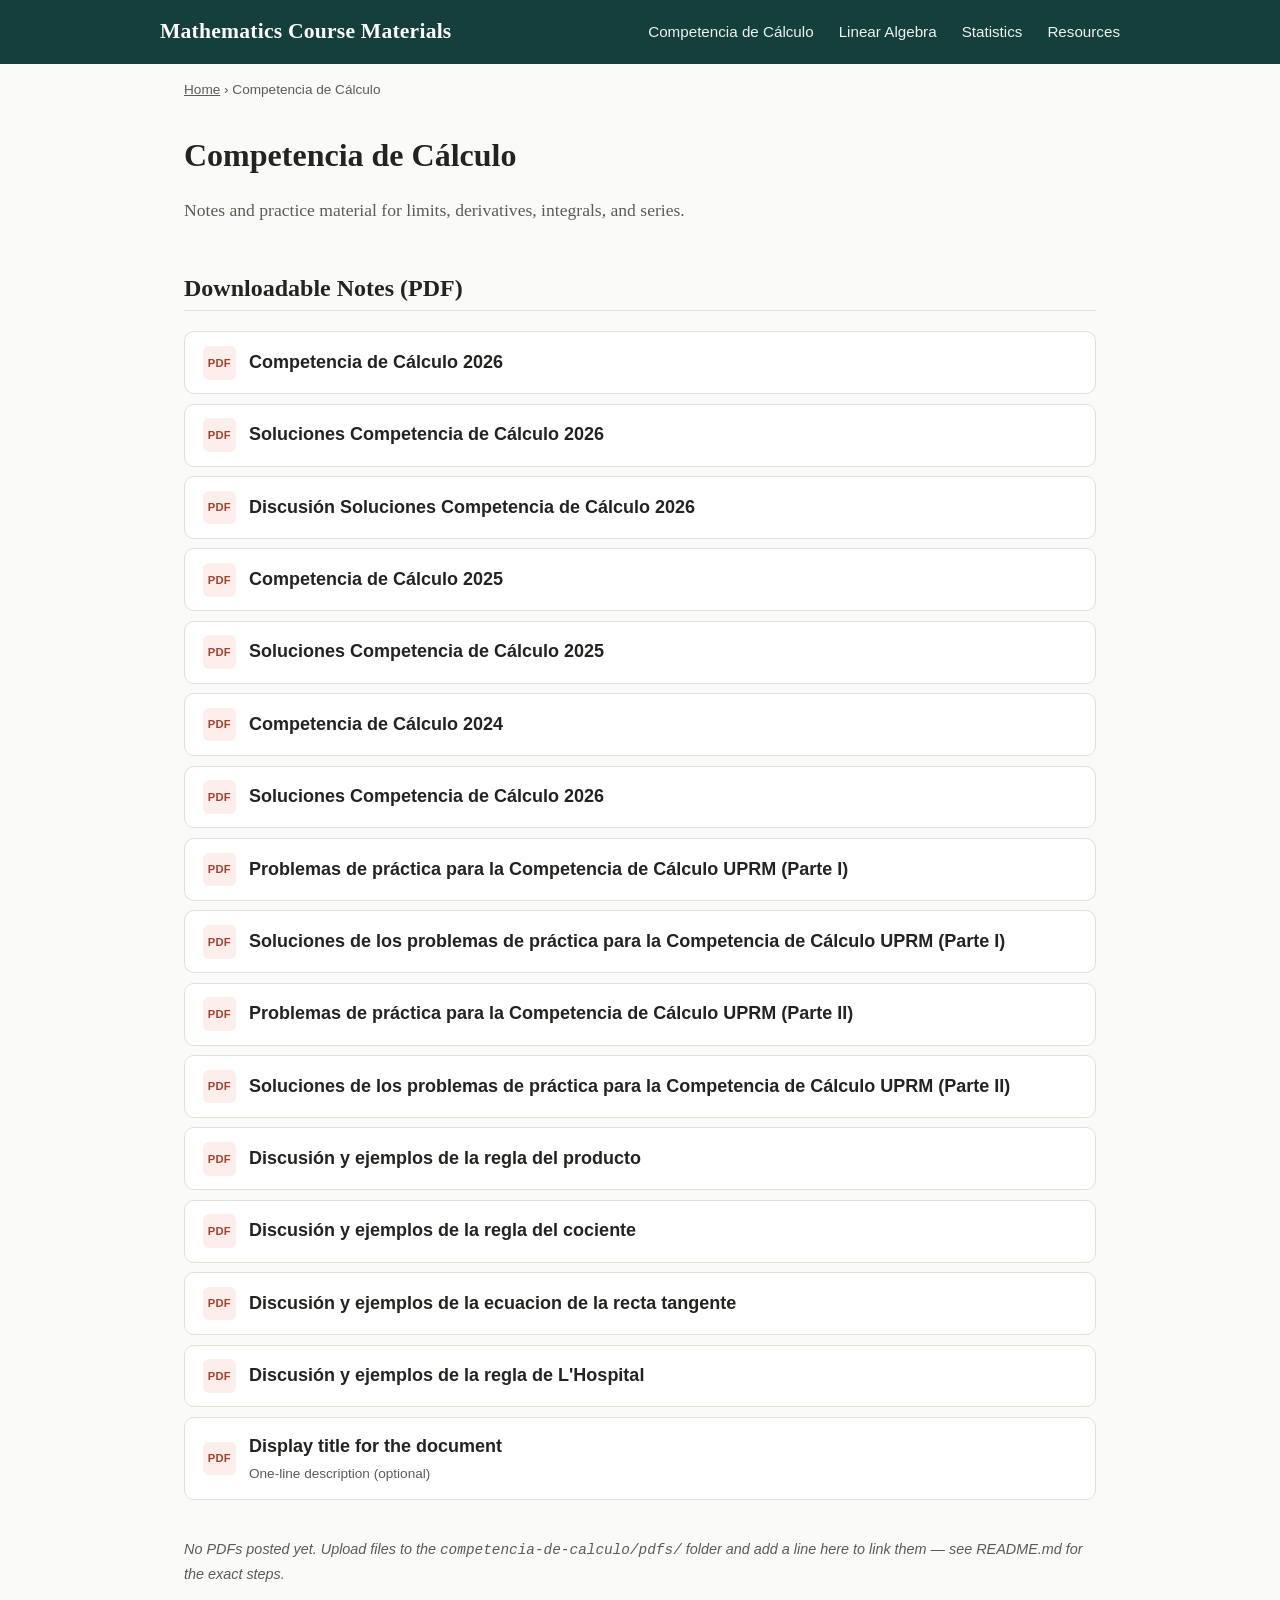
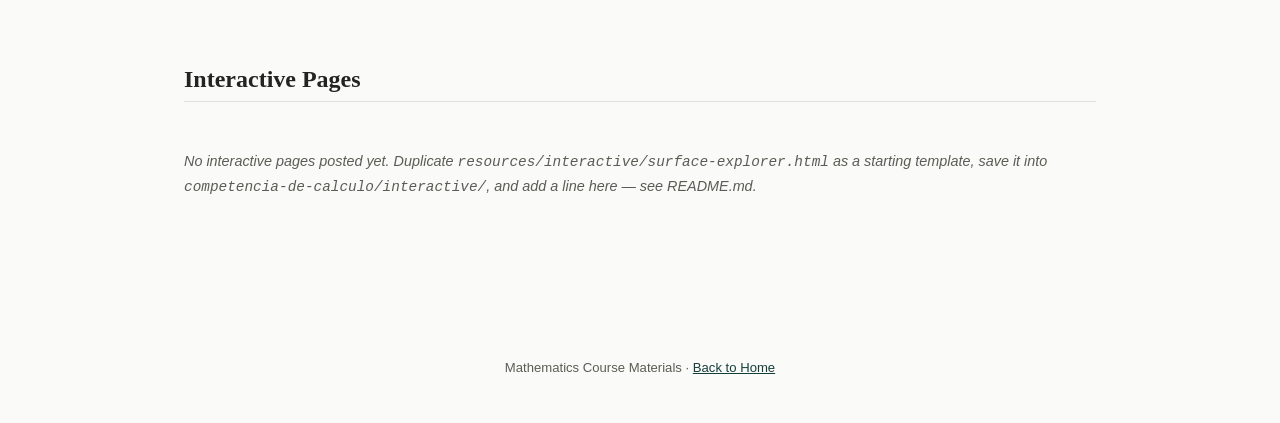
==== competencia-de-calculo/index.html @ a9764af5 "Add PDF links for Competencia de Cálculo 2024 and 2025" ====
<!DOCTYPE html>
<html lang="en">
<head>
<meta charset="UTF-8">
<meta name="viewport" content="width=device-width, initial-scale=1.0">
<title>Competencia de C&aacute;lculo &mdash; Mathematics Course Materials</title>
<link rel="stylesheet" href="../assets/css/style.css">
</head>
<body>

<header class="site-header">
  <div class="header-inner">
    <a class="site-title" href="../index.html">Mathematics Course Materials</a>
    <nav>
      <a href="../competencia-de-calculo/index.html">Competencia de C&aacute;lculo</a>
      <a href="../linear-algebra/index.html">Linear Algebra</a>
      <a href="../statistics/index.html">Statistics</a>
      <a href="../resources/index.html">Resources</a>
    </nav>
  </div>
</header>

<div class="breadcrumb"><a href="../index.html">Home</a> &rsaquo; Competencia de C&aacute;lculo</div>

<main>
  <h1>Competencia de C&aacute;lculo</h1>
  <p class="lede">Notes and practice material for limits, derivatives, integrals, and series.</p>

  <section class="resource-section">
    <h2>Downloadable Notes (PDF)</h2>
    <ul class="resource-list">
      <!--
        Add one <li> per PDF, following this pattern:

        <li>
          <a class="resource-link" href="pdfs/YOUR-FILE-NAME.pdf">
            <span class="resource-icon pdf">PDF</span>
            <span class="resource-text">
              <span class="title">Display title for the document</span>
              <span class="desc">One-line description (optional)</span>
            </span>
          </a>
        </li>
      -->
		<li>
          <a class="resource-link" href="pdfs/COMPETENCIA_DE_CALCULO_XXV_2026.pdf">
            <span class="resource-icon pdf">PDF</span>
            <span class="resource-text">
              <span class="title">Competencia de Cálculo 2026</span>
              <!--<span class="desc">One-line description (optional)</span>-->
            </span>
          </a>
        </li>
		<li>
          <a class="resource-link" href="pdfs/SOLUCIONES_COMPETENCIA_DE_CALCULO_XXV_2026.pdf">
            <span class="resource-icon pdf">PDF</span>
            <span class="resource-text">
              <span class="title">Soluciones Competencia de Cálculo 2026</span>
              <!--<span class="desc">One-line description (optional)</span>-->
            </span>
          </a>
        </li>
		<li>
          <a class="resource-link" href="pdfs/DISCUSION_COMPETENCIA_DE_CALCULO_XXV_2026.pdf">
            <span class="resource-icon pdf">PDF</span>
            <span class="resource-text">
              <span class="title">Discusión Soluciones Competencia de Cálculo 2026</span>
              <!--<span class="desc">One-line description (optional)</span>-->
            </span>
          </a>
        </li>
		<li>
          <a class="resource-link" href="pdfs/COMPETENCIA_DE_CALCULO_XXIV_2025.pdf">
            <span class="resource-icon pdf">PDF</span>
            <span class="resource-text">
              <span class="title">Competencia de Cálculo 2025</span>
              <!--<span class="desc">One-line description (optional)</span>-->
            </span>
          </a>
        </li>
		<li>
          <a class="resource-link" href="pdfs/SOLUCIONES_COMPETENCIA_DE_CALCULO_XXIV_2025.pdf">
            <span class="resource-icon pdf">PDF</span>
            <span class="resource-text">
              <span class="title">Soluciones Competencia de Cálculo 2025</span>
              <!--<span class="desc">One-line description (optional)</span>-->
            </span>
          </a>
        </li>
		<li>
          <a class="resource-link" href="pdfs/Competencia_de_Cálculo_XXIII_2024.pdf">
            <span class="resource-icon pdf">PDF</span>
            <span class="resource-text">
              <span class="title">Competencia de Cálculo 2024</span>
              <!--<span class="desc">One-line description (optional)</span>-->
            </span>
          </a>
        </li>
		<li>
          <a class="resource-link" href="pdfs/Soluciones_Competencia_de_Cálculo_XXIII_2024.pdf">
            <span class="resource-icon pdf">PDF</span>
            <span class="resource-text">
              <span class="title">Soluciones Competencia de Cálculo 2026</span>
              <!--<span class="desc">One-line description (optional)</span>-->
            </span>
          </a>
        </li>
		<li>
          <a class="resource-link" href="pdfs/Practica_Competencia_Calculo_UPRM_Parte_I.pdf">
            <span class="resource-icon pdf">PDF</span>
            <span class="resource-text">
              <span class="title">Problemas de práctica para la Competencia de Cálculo UPRM (Parte I)</span>
              <!--<span class="desc">One-line description (optional)</span>-->
            </span>
          </a>
        </li>
		<li>
          <a class="resource-link" href="pdfs/Practica_Competencia_Calculo_UPRM_Parte_I_Soluciones.pdf">
            <span class="resource-icon pdf">PDF</span>
            <span class="resource-text">
              <span class="title">Soluciones de los problemas de práctica para la Competencia de Cálculo UPRM (Parte I)</span>
              <!--<span class="desc">One-line description (optional)</span>-->
            </span>
          </a>
        </li>
		<li>
          <a class="resource-link" href="pdfs/Practica_Competencia_Calculo_UPRM_Parte_II.pdf">
            <span class="resource-icon pdf">PDF</span>
            <span class="resource-text">
              <span class="title">Problemas de práctica para la Competencia de Cálculo UPRM (Parte II)</span>
              <!--<span class="desc">One-line description (optional)</span>-->
            </span>
          </a>
        </li>
		<li>
          <a class="resource-link" href="pdfs/Practica_Competencia_Calculo_UPRM_Parte_II_Soluciones.pdf">
            <span class="resource-icon pdf">PDF</span>
            <span class="resource-text">
              <span class="title">Soluciones de los problemas de práctica para la Competencia de Cálculo UPRM (Parte II)</span>
              <!--<span class="desc">One-line description (optional)</span>-->
            </span>
          </a>
        </li>
		<li>
          <a class="resource-link" href="pdfs/La_regla_del_producto.pdf">
            <span class="resource-icon pdf">PDF</span>
            <span class="resource-text">
              <span class="title">Discusión y ejemplos de la regla del producto</span>
              <!--<span class="desc">One-line description (optional)</span>-->
            </span>
          </a>
        </li>
		<li>
          <a class="resource-link" href="pdfs/La_regla_del_cociente.pdf">
            <span class="resource-icon pdf">PDF</span>
            <span class="resource-text">
              <span class="title">Discusión y ejemplos de la regla del cociente</span>
              <!--<span class="desc">One-line description (optional)</span>-->
            </span>
          </a>
        </li>
		<li>
          <a class="resource-link" href="pdfs/La_ecuacion_de_la_recta_tangente.pdf">
            <span class="resource-icon pdf">PDF</span>
            <span class="resource-text">
              <span class="title">Discusión y ejemplos de la ecuacion de la recta tangente</span>
              <!--<span class="desc">One-line description (optional)</span>-->
            </span>
          </a>
        </li>
		<li>
          <a class="resource-link" href="pdfs/La_regla_de_L_Hospital.pdf">
            <span class="resource-icon pdf">PDF</span>
            <span class="resource-text">
              <span class="title">Discusión y ejemplos de la regla de L'Hospital</span>
              <!--<span class="desc">One-line description (optional)</span>-->
            </span>
          </a>
        </li>
		<li>
          <a class="resource-link" href="pdfs/YOUR-FILE-NAME.pdf">
            <span class="resource-icon pdf">PDF</span>
            <span class="resource-text">
              <span class="title">Display title for the document</span>
              <span class="desc">One-line description (optional)</span>
            </span>
          </a>
        </li>
      <li class="empty-note-wrap" style="border:none;background:none;">
        <p class="empty-note">No PDFs posted yet. Upload files to the <code>competencia-de-calculo/pdfs/</code> folder and add a line here to link them &mdash; see README.md for the exact steps.</p>
      </li>
    </ul>
  </section>

  <section class="resource-section">
    <h2>Interactive Pages</h2>
    <ul class="resource-list">
      <li class="empty-note-wrap" style="border:none;background:none;">
        <p class="empty-note">No interactive pages posted yet. Duplicate <code>resources/interactive/surface-explorer.html</code> as a starting template, save it into <code>competencia-de-calculo/interactive/</code>, and add a line here &mdash; see README.md.</p>
      </li>
    </ul>
  </section>
</main>

<footer class="site-footer">
  Mathematics Course Materials &middot; <a href="../index.html">Back to Home</a>
</footer>

</body>
</html>
---- assets/css/style.css ----
/* ============================================================
   Site-wide stylesheet
   Used by every page: home, topic sections, and interactive pages.
   ============================================================ */

:root {
  --color-bg: #fafaf8;
  --color-bg-alt: #ffffff;
  --color-text: #23241f;
  --color-text-muted: #5b5d54;
  --color-border: #e2e0d8;
  --color-accent: #1f5f5b;
  --color-accent-dark: #143f3c;
  --color-accent-light: #e7f1f0;
  --color-pdf: #a6402f;
  --color-pdf-bg: #fbeeeb;
  --max-width: 960px;
  --radius: 10px;
  --font-body: "Georgia", "Iowan Old Style", "Palatino Linotype", serif;
  --font-ui: -apple-system, BlinkMacSystemFont, "Segoe UI", Roboto, Helvetica, Arial, sans-serif;
}

* { box-sizing: border-box; }

html { scroll-behavior: smooth; }

body {
  margin: 0;
  background: var(--color-bg);
  color: var(--color-text);
  font-family: var(--font-body);
  line-height: 1.65;
  font-size: 18px;
}

a { color: var(--color-accent-dark); }
a:hover { color: var(--color-accent); }

/* ---------- Header / nav ---------- */

header.site-header {
  background: var(--color-accent-dark);
  color: #fff;
  padding: 0.9rem 1.5rem;
}

.site-header .header-inner {
  max-width: var(--max-width);
  margin: 0 auto;
  display: flex;
  align-items: center;
  justify-content: space-between;
  flex-wrap: wrap;
  gap: 0.5rem;
  font-family: var(--font-ui);
}

.site-header .site-title {
  font-family: var(--font-body);
  font-size: 1.35rem;
  font-weight: bold;
  color: #fff;
  text-decoration: none;
  letter-spacing: 0.01em;
}

.site-header nav a {
  color: #eaf3f2;
  text-decoration: none;
  margin-left: 1.25rem;
  font-size: 0.95rem;
}

.site-header nav a:hover { text-decoration: underline; }

/* breadcrumb under header on inner pages */
.breadcrumb {
  max-width: var(--max-width);
  margin: 0.9rem auto 0;
  padding: 0 1.5rem;
  font-family: var(--font-ui);
  font-size: 0.85rem;
  color: var(--color-text-muted);
}
.breadcrumb a { color: var(--color-text-muted); }

/* ---------- Homepage masthead (name / affiliation) ---------- */

.masthead {
  max-width: var(--max-width);
  margin: 0 auto;
  padding: 2.75rem 1.5rem 2rem;
  text-align: center;
  border-bottom: 1px solid var(--color-border);
}

.masthead-name {
  margin: 0 0 0.4em;
  font-family: var(--font-body);
  font-weight: bold;
  font-size: 2.1rem;
  color: var(--color-accent-dark);
  line-height: 1.2;
}

.masthead-affiliation {
  margin: 0;
  font-family: var(--font-ui);
  font-size: 1.05rem;
  color: var(--color-text-muted);
}

.masthead-affiliation span {
  display: block;
  line-height: 1.55;
}

.masthead-tagline {
  margin: 0.9em 0 0;
  font-family: var(--font-body);
  font-style: italic;
  font-size: 1.55rem;
  color: var(--color-text);
}

@media (max-width: 600px) {
  .masthead-name { font-size: 1.6rem; }
  .masthead-tagline { font-size: 1.25rem; }
}

/* ---------- Main content container ---------- */

main {
  max-width: var(--max-width);
  margin: 0 auto;
  padding: 1.5rem 1.5rem 4rem;
}

h1, h2, h3, h4 { font-family: var(--font-body); line-height: 1.25; }
h1 { font-size: 2rem; margin-top: 0.3em; }
h2 { font-size: 1.5rem; margin-top: 2em; border-bottom: 1px solid var(--color-border); padding-bottom: 0.3em; }
h3 { font-size: 1.2rem; }

.lede {
  font-size: 1.1rem;
  color: var(--color-text-muted);
  max-width: 40em;
}

/* ---------- Home page topic cards ---------- */

.topic-grid {
  display: grid;
  grid-template-columns: repeat(auto-fill, minmax(260px, 1fr));
  gap: 1.25rem;
  margin-top: 1.5rem;
}

.topic-card {
  display: block;
  background: var(--color-bg-alt);
  border: 1px solid var(--color-border);
  border-radius: var(--radius);
  padding: 1.4rem 1.5rem;
  text-decoration: none;
  color: var(--color-text);
  transition: box-shadow 0.15s ease, transform 0.15s ease;
}

.topic-card:hover {
  box-shadow: 0 4px 14px rgba(0,0,0,0.08);
  transform: translateY(-2px);
}

.topic-card h3 {
  margin: 0 0 0.4rem;
  color: var(--color-accent-dark);
}

.topic-card p {
  margin: 0;
  font-family: var(--font-ui);
  font-size: 0.92rem;
  color: var(--color-text-muted);
}

/* ---------- Resource lists (PDFs + interactive pages) ---------- */

.resource-section {
  margin-bottom: 2rem;
}

ul.resource-list {
  list-style: none;
  margin: 1rem 0;
  padding: 0;
  display: flex;
  flex-direction: column;
  gap: 0.6rem;
}

.resource-list li {
  border: 1px solid var(--color-border);
  border-radius: var(--radius);
  background: var(--color-bg-alt);
}

.resource-link {
  display: flex;
  align-items: center;
  gap: 0.8rem;
  padding: 0.85rem 1.1rem;
  text-decoration: none;
  color: var(--color-text);
  font-family: var(--font-ui);
}

.resource-link:hover { background: var(--color-accent-light); }

.resource-icon {
  flex: 0 0 auto;
  width: 2.1rem;
  height: 2.1rem;
  border-radius: 6px;
  display: flex;
  align-items: center;
  justify-content: center;
  font-size: 0.7rem;
  font-weight: bold;
  font-family: var(--font-ui);
  letter-spacing: 0.02em;
}

.resource-icon.pdf { background: var(--color-pdf-bg); color: var(--color-pdf); }
.resource-icon.page { background: var(--color-accent-light); color: var(--color-accent-dark); }

.resource-text { flex: 1 1 auto; }
.resource-text .title { font-weight: 600; }
.resource-text .desc { display: block; font-size: 0.85rem; color: var(--color-text-muted); margin-top: 0.1rem; }

.empty-note {
  font-family: var(--font-ui);
  font-size: 0.9rem;
  color: var(--color-text-muted);
  font-style: italic;
  padding: 0.9rem 0;
}

/* ---------- Interactive graphic pages ---------- */

.figure-panel {
  border: 1px solid var(--color-border);
  border-radius: var(--radius);
  background: var(--color-bg-alt);
  padding: 1rem;
  margin: 1.5rem 0;
}

.controls-note {
  font-family: var(--font-ui);
  font-size: 0.85rem;
  color: var(--color-text-muted);
  margin-top: 0.6rem;
}

.back-link {
  display: inline-block;
  margin-top: 2rem;
  font-family: var(--font-ui);
  font-size: 0.9rem;
}

/* ---------- Footer ---------- */

footer.site-footer {
  text-align: center;
  font-family: var(--font-ui);
  font-size: 0.82rem;
  color: var(--color-text-muted);
  padding: 2rem 1.5rem 3rem;
}

@media (max-width: 600px) {
  body { font-size: 16.5px; }
  .site-header nav a { margin-left: 0.8rem; }
}
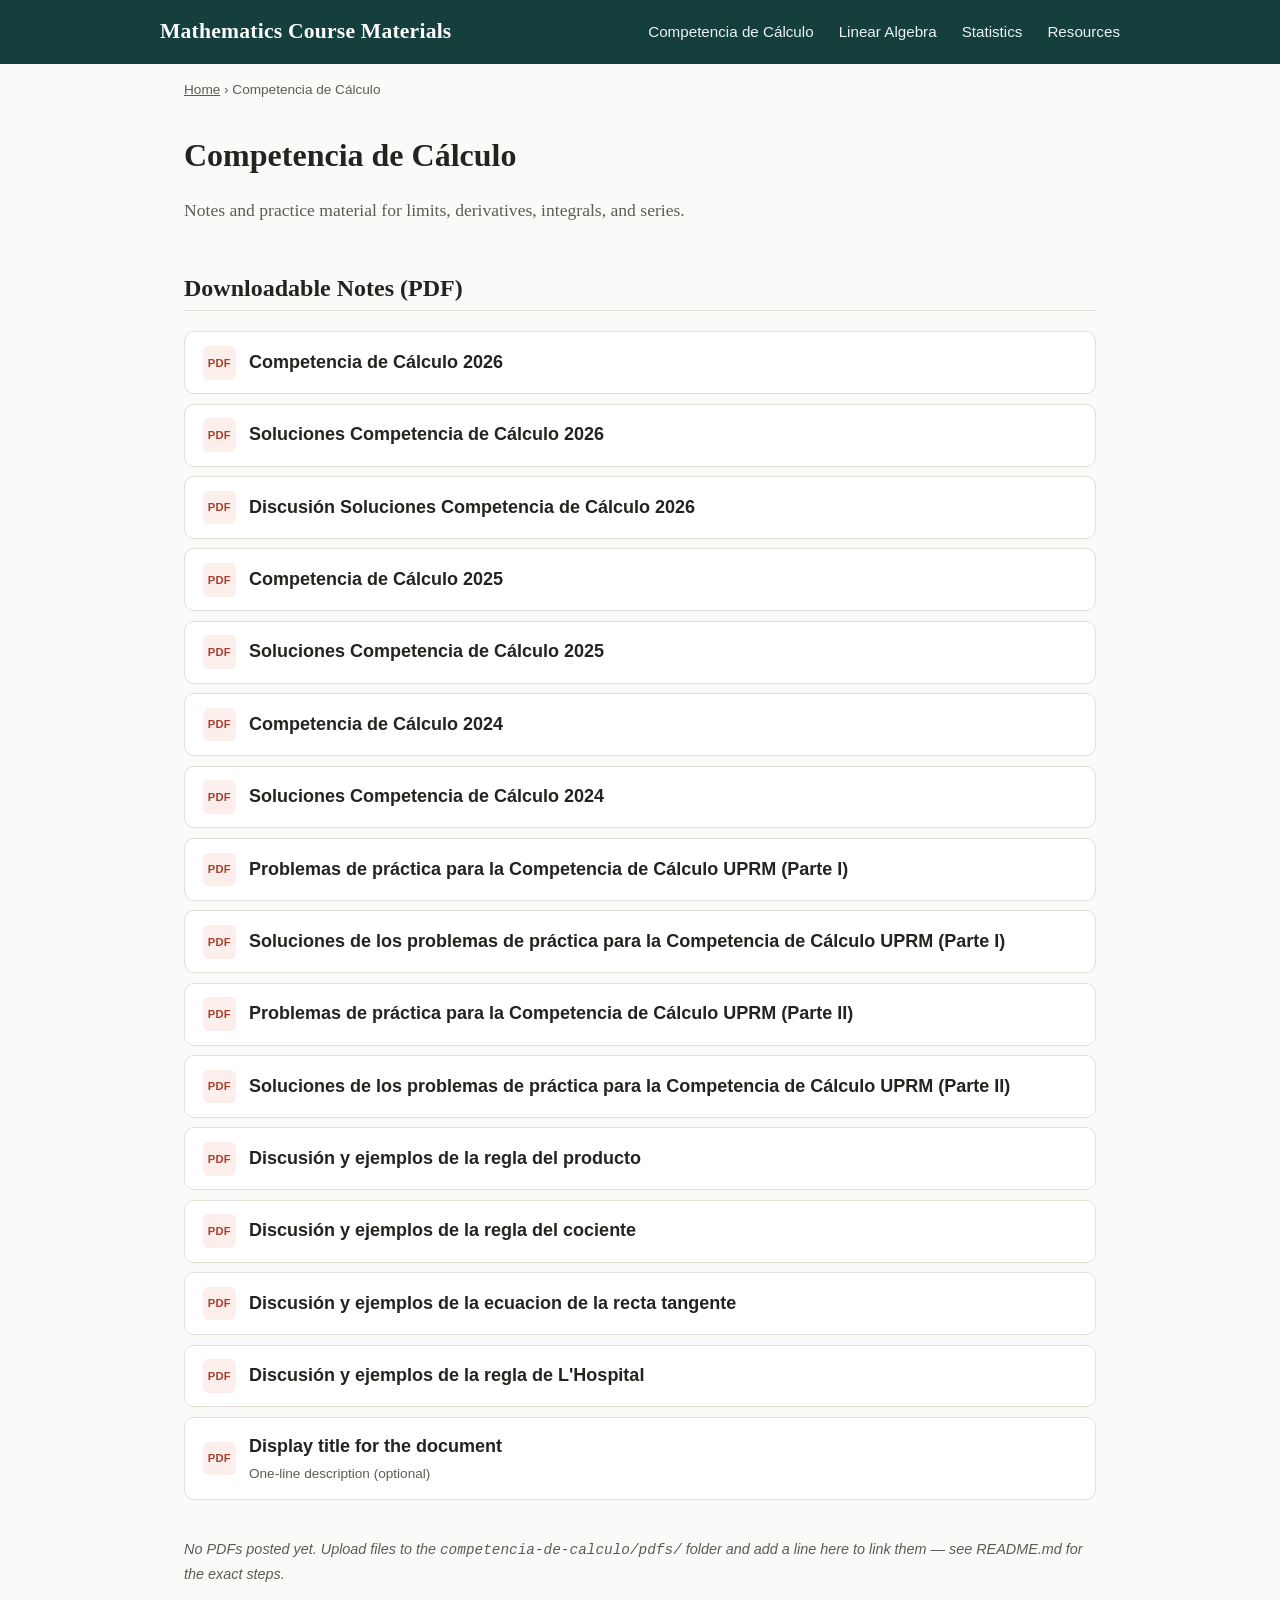
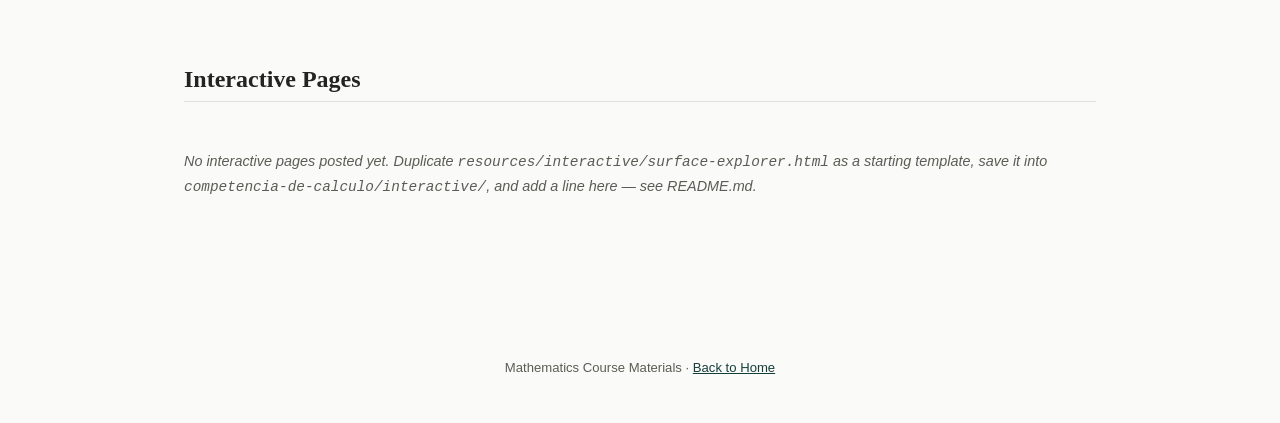
==== commit 3f9a2ee7: "Update year in resource title to 2024" ====
--- a/competencia-de-calculo/index.html
+++ b/competencia-de-calculo/index.html
@@ -100,7 +100,7 @@
           <a class="resource-link" href="pdfs/Soluciones_Competencia_de_Cálculo_XXIII_2024.pdf">
             <span class="resource-icon pdf">PDF</span>
             <span class="resource-text">
-              <span class="title">Soluciones Competencia de Cálculo 2026</span>
+              <span class="title">Soluciones Competencia de Cálculo 2024</span>
               <!--<span class="desc">One-line description (optional)</span>-->
             </span>
           </a>
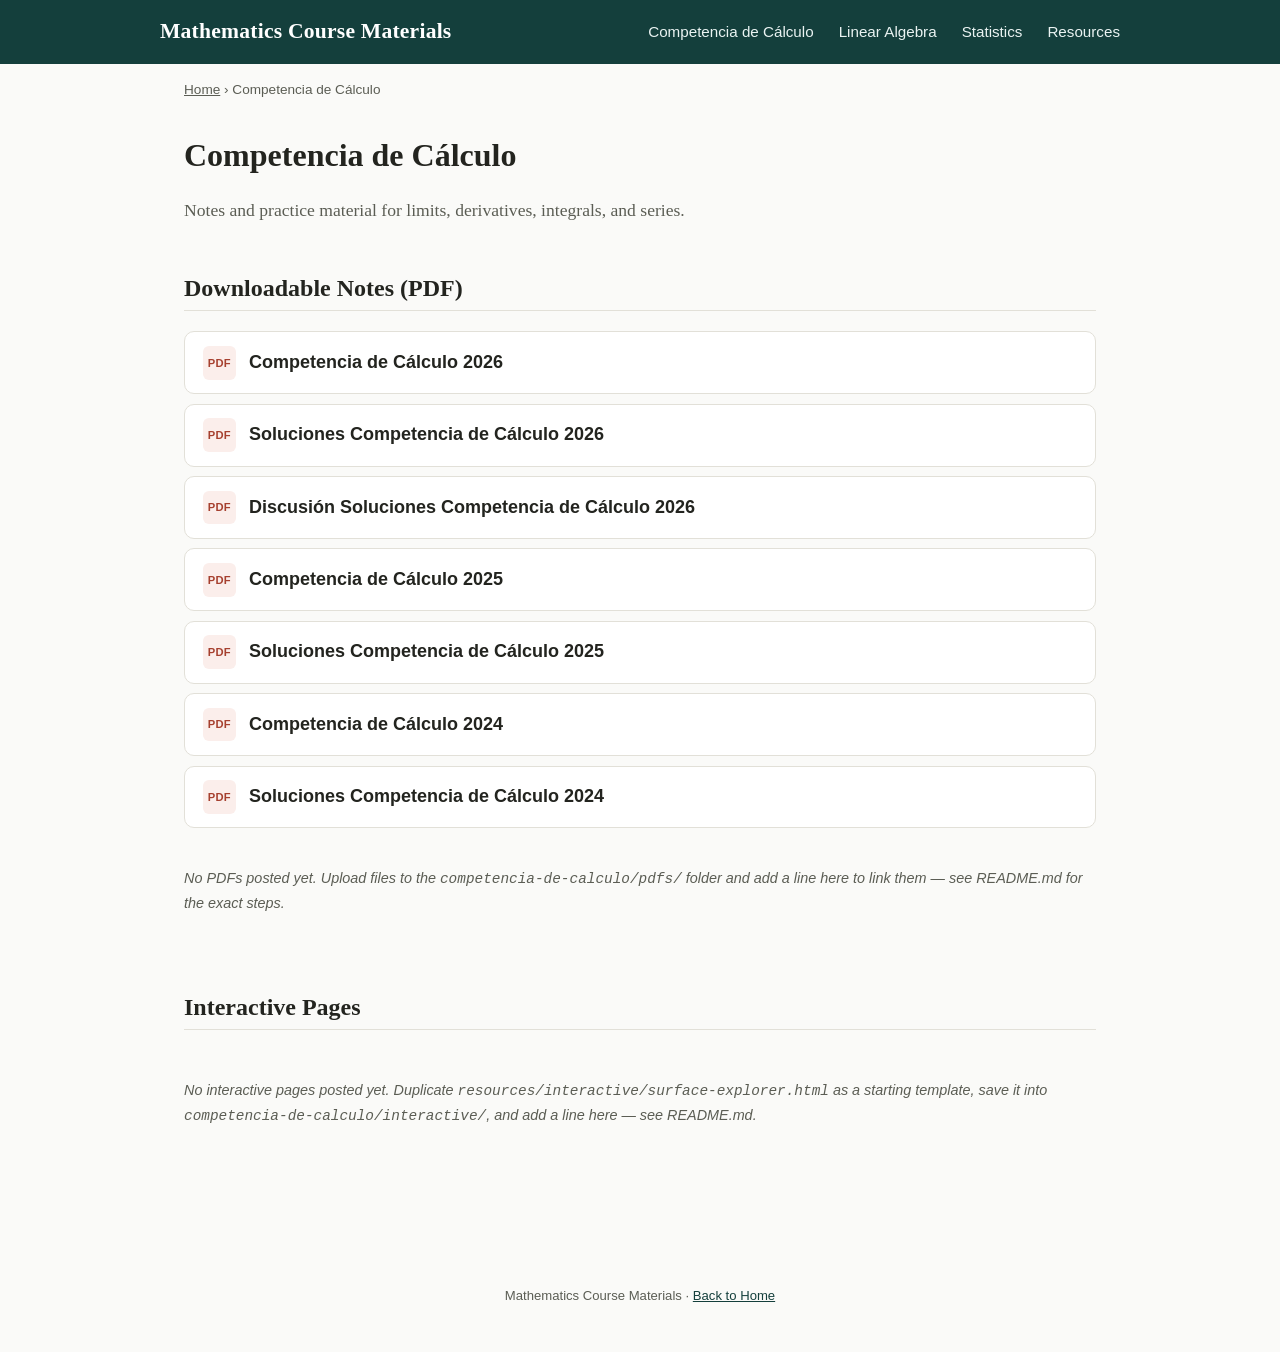
==== commit 58a5a755: "Remove PDF links for calculus resources Removed multiple PDF resource links related to calculus prac" ====
--- a/competencia-de-calculo/index.html
+++ b/competencia-de-calculo/index.html
@@ -105,87 +105,7 @@
             </span>
           </a>
         </li>
-		<li>
-          <a class="resource-link" href="pdfs/Practica_Competencia_Calculo_UPRM_Parte_I.pdf">
-            <span class="resource-icon pdf">PDF</span>
-            <span class="resource-text">
-              <span class="title">Problemas de práctica para la Competencia de Cálculo UPRM (Parte I)</span>
-              <!--<span class="desc">One-line description (optional)</span>-->
-            </span>
-          </a>
-        </li>
-		<li>
-          <a class="resource-link" href="pdfs/Practica_Competencia_Calculo_UPRM_Parte_I_Soluciones.pdf">
-            <span class="resource-icon pdf">PDF</span>
-            <span class="resource-text">
-              <span class="title">Soluciones de los problemas de práctica para la Competencia de Cálculo UPRM (Parte I)</span>
-              <!--<span class="desc">One-line description (optional)</span>-->
-            </span>
-          </a>
-        </li>
-		<li>
-          <a class="resource-link" href="pdfs/Practica_Competencia_Calculo_UPRM_Parte_II.pdf">
-            <span class="resource-icon pdf">PDF</span>
-            <span class="resource-text">
-              <span class="title">Problemas de práctica para la Competencia de Cálculo UPRM (Parte II)</span>
-              <!--<span class="desc">One-line description (optional)</span>-->
-            </span>
-          </a>
-        </li>
-		<li>
-          <a class="resource-link" href="pdfs/Practica_Competencia_Calculo_UPRM_Parte_II_Soluciones.pdf">
-            <span class="resource-icon pdf">PDF</span>
-            <span class="resource-text">
-              <span class="title">Soluciones de los problemas de práctica para la Competencia de Cálculo UPRM (Parte II)</span>
-              <!--<span class="desc">One-line description (optional)</span>-->
-            </span>
-          </a>
-        </li>
-		<li>
-          <a class="resource-link" href="pdfs/La_regla_del_producto.pdf">
-            <span class="resource-icon pdf">PDF</span>
-            <span class="resource-text">
-              <span class="title">Discusión y ejemplos de la regla del producto</span>
-              <!--<span class="desc">One-line description (optional)</span>-->
-            </span>
-          </a>
-        </li>
-		<li>
-          <a class="resource-link" href="pdfs/La_regla_del_cociente.pdf">
-            <span class="resource-icon pdf">PDF</span>
-            <span class="resource-text">
-              <span class="title">Discusión y ejemplos de la regla del cociente</span>
-              <!--<span class="desc">One-line description (optional)</span>-->
-            </span>
-          </a>
-        </li>
-		<li>
-          <a class="resource-link" href="pdfs/La_ecuacion_de_la_recta_tangente.pdf">
-            <span class="resource-icon pdf">PDF</span>
-            <span class="resource-text">
-              <span class="title">Discusión y ejemplos de la ecuacion de la recta tangente</span>
-              <!--<span class="desc">One-line description (optional)</span>-->
-            </span>
-          </a>
-        </li>
-		<li>
-          <a class="resource-link" href="pdfs/La_regla_de_L_Hospital.pdf">
-            <span class="resource-icon pdf">PDF</span>
-            <span class="resource-text">
-              <span class="title">Discusión y ejemplos de la regla de L'Hospital</span>
-              <!--<span class="desc">One-line description (optional)</span>-->
-            </span>
-          </a>
-        </li>
-		<li>
-          <a class="resource-link" href="pdfs/YOUR-FILE-NAME.pdf">
-            <span class="resource-icon pdf">PDF</span>
-            <span class="resource-text">
-              <span class="title">Display title for the document</span>
-              <span class="desc">One-line description (optional)</span>
-            </span>
-          </a>
-        </li>
+		
       <li class="empty-note-wrap" style="border:none;background:none;">
         <p class="empty-note">No PDFs posted yet. Upload files to the <code>competencia-de-calculo/pdfs/</code> folder and add a line here to link them &mdash; see README.md for the exact steps.</p>
       </li>
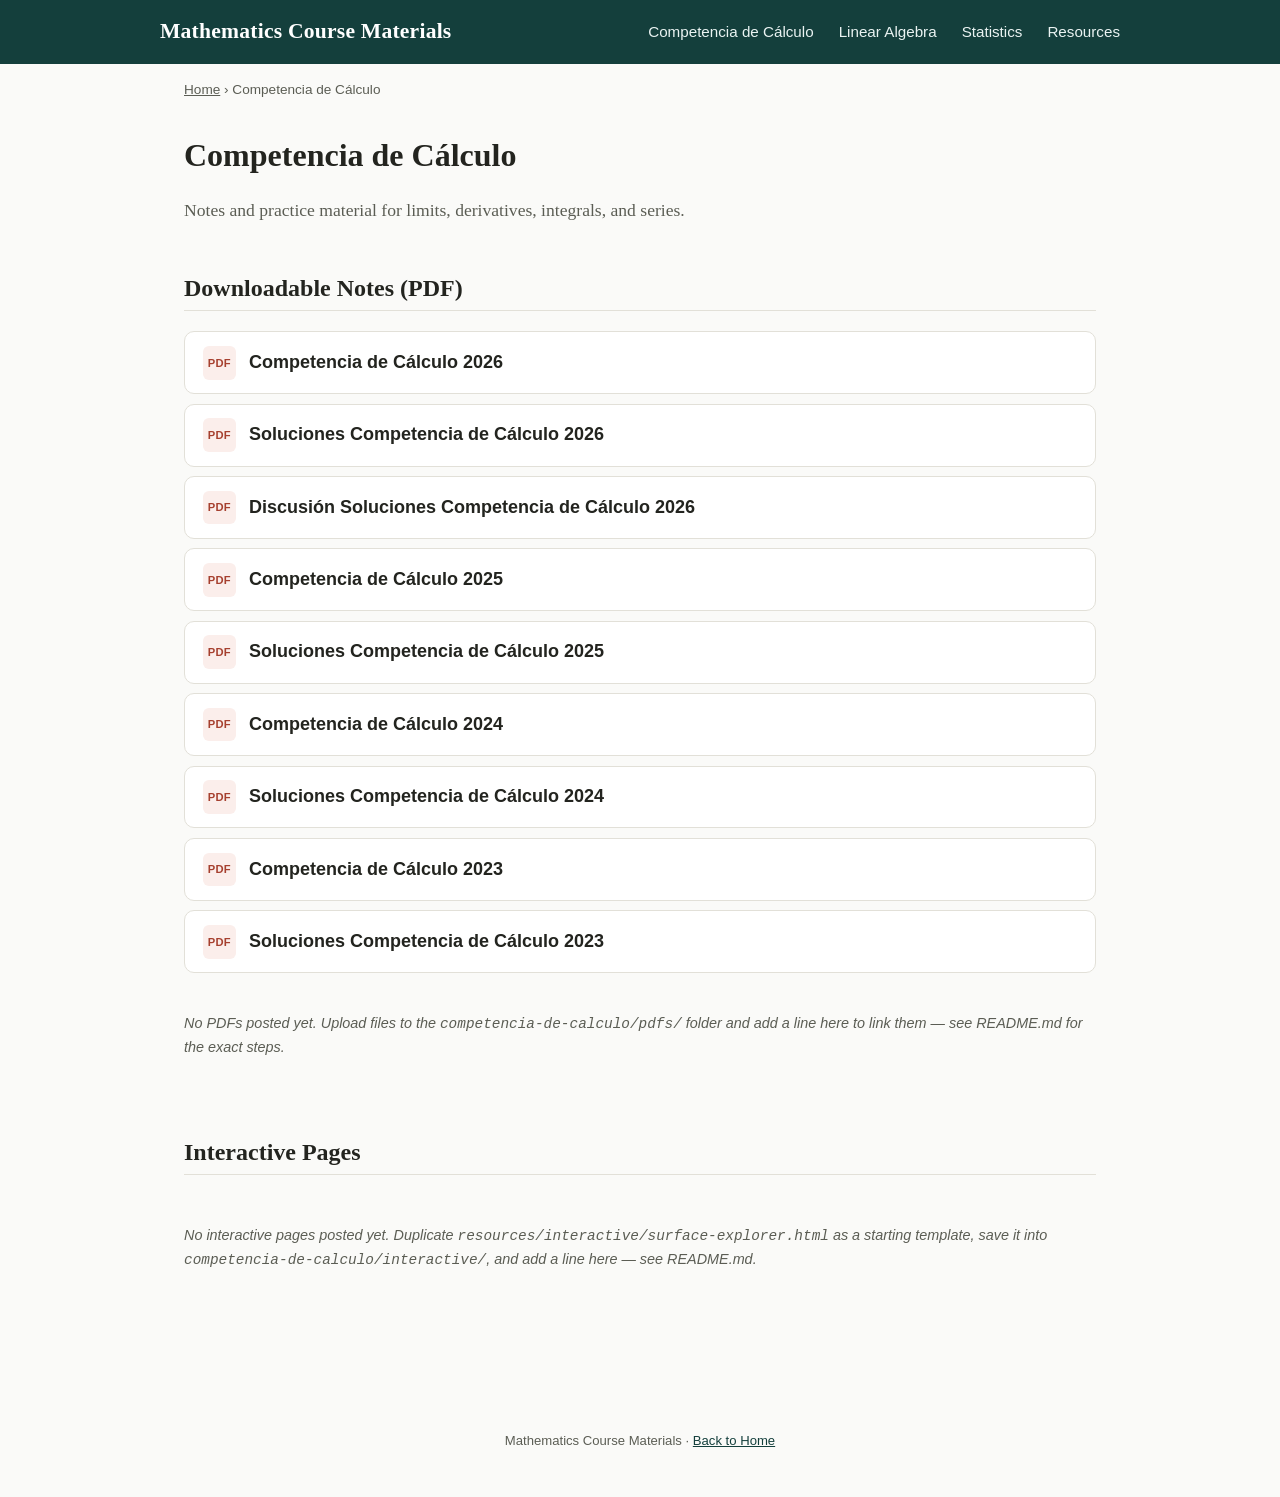
==== commit f09fbf29: "Add links to Competencia de Cálculo PDFs" ====
--- a/competencia-de-calculo/index.html
+++ b/competencia-de-calculo/index.html
@@ -105,6 +105,24 @@
             </span>
           </a>
         </li>
+		<li>
+          <a class="resource-link" href="pdfs/Competencia_de_Cálculo_XXII_2023.pdf">
+            <span class="resource-icon pdf">PDF</span>
+            <span class="resource-text">
+              <span class="title">Competencia de Cálculo 2023</span>
+              <!--<span class="desc">One-line description (optional)</span>-->
+            </span>
+          </a>
+        </li>
+		<li>
+          <a class="resource-link" href="pdfs/Soluciones_Competencia_de_Cálculo_XXII_2023.pdf">
+            <span class="resource-icon pdf">PDF</span>
+            <span class="resource-text">
+              <span class="title">Soluciones Competencia de Cálculo 2023</span>
+              <!--<span class="desc">One-line description (optional)</span>-->
+            </span>
+          </a>
+        </li>
 		
       <li class="empty-note-wrap" style="border:none;background:none;">
         <p class="empty-note">No PDFs posted yet. Upload files to the <code>competencia-de-calculo/pdfs/</code> folder and add a line here to link them &mdash; see README.md for the exact steps.</p>
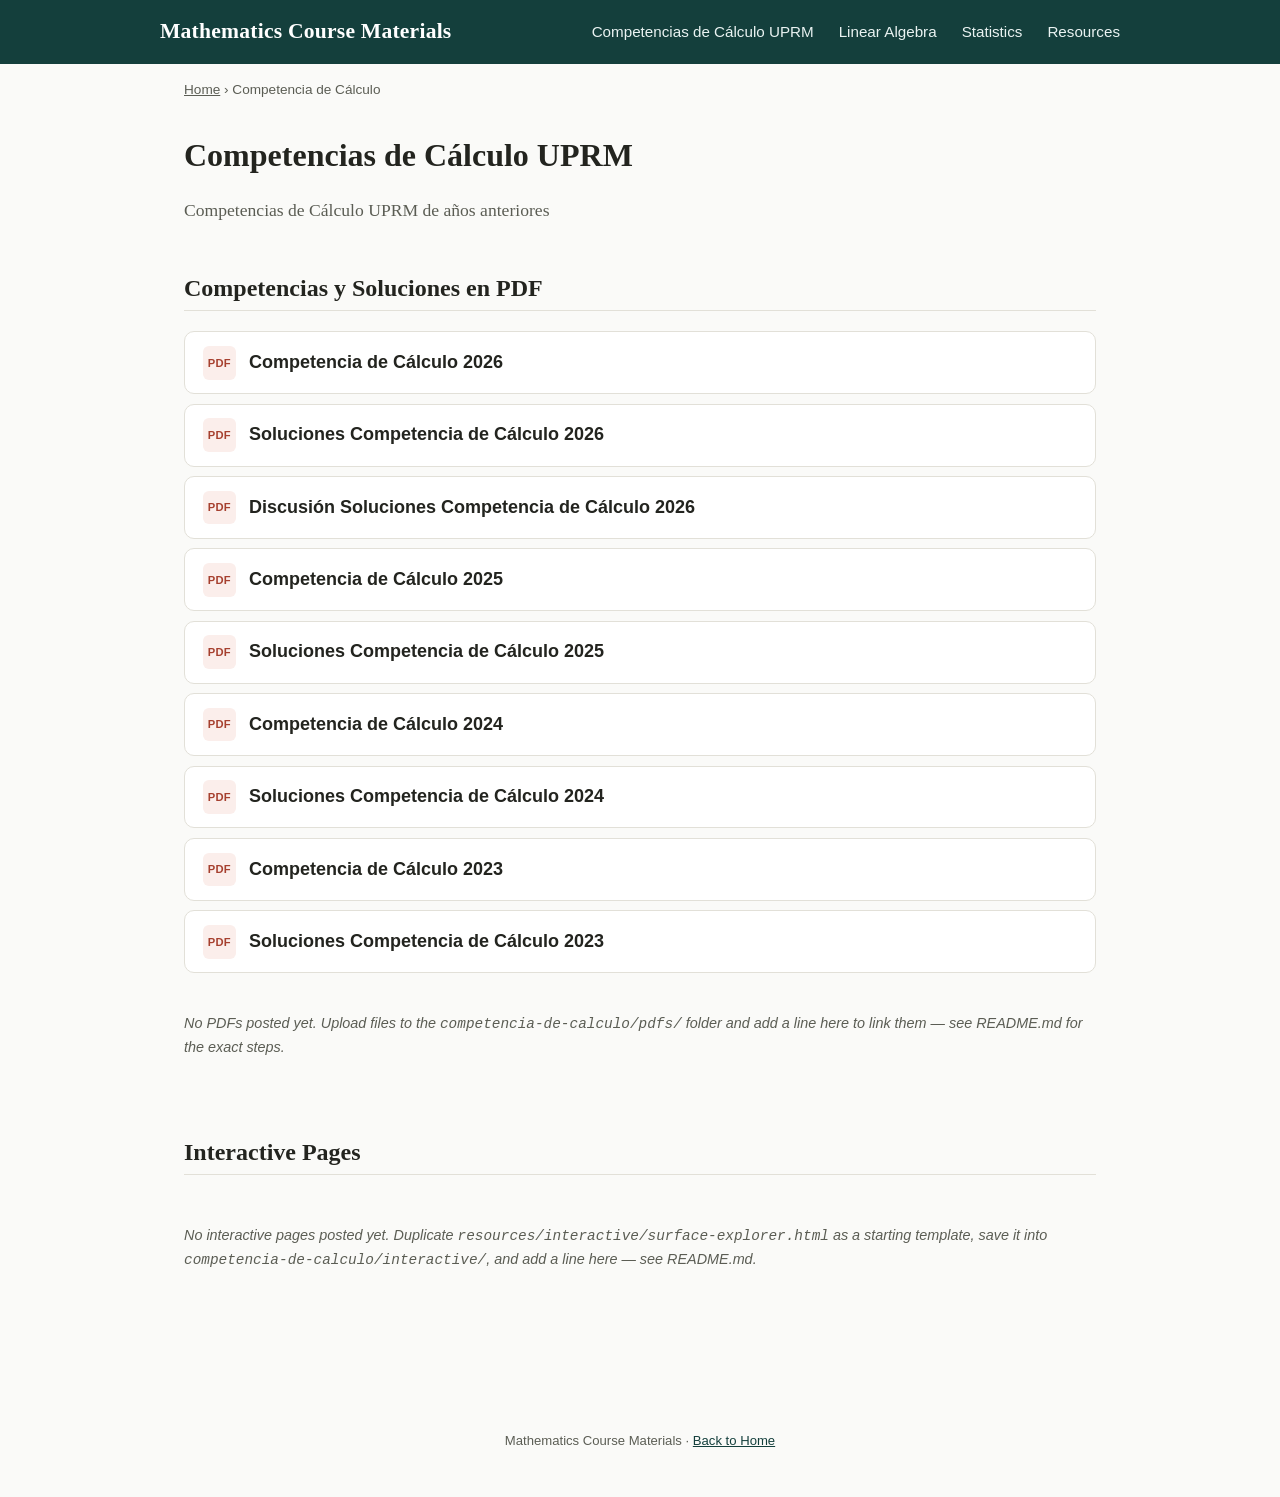
==== commit 9c16146c: "Update title and headings in index.html" ====
--- a/competencia-de-calculo/index.html
+++ b/competencia-de-calculo/index.html
@@ -3,7 +3,7 @@
 <head>
 <meta charset="UTF-8">
 <meta name="viewport" content="width=device-width, initial-scale=1.0">
-<title>Competencia de C&aacute;lculo &mdash; Mathematics Course Materials</title>
+<title>Competencias de Cálculo UPRM &mdash; Mathematics Course Materials</title>
 <link rel="stylesheet" href="../assets/css/style.css">
 </head>
 <body>
@@ -12,7 +12,7 @@
   <div class="header-inner">
     <a class="site-title" href="../index.html">Mathematics Course Materials</a>
     <nav>
-      <a href="../competencia-de-calculo/index.html">Competencia de C&aacute;lculo</a>
+      <a href="../competencia-de-calculo/index.html">Competencias de Cálculo UPRM</a>
       <a href="../linear-algebra/index.html">Linear Algebra</a>
       <a href="../statistics/index.html">Statistics</a>
       <a href="../resources/index.html">Resources</a>
@@ -23,11 +23,11 @@
 <div class="breadcrumb"><a href="../index.html">Home</a> &rsaquo; Competencia de C&aacute;lculo</div>
 
 <main>
-  <h1>Competencia de C&aacute;lculo</h1>
-  <p class="lede">Notes and practice material for limits, derivatives, integrals, and series.</p>
+  <h1>Competencias de Cálculo UPRM</h1>
+  <p class="lede">Competencias de Cálculo UPRM de años anteriores</p>
 
   <section class="resource-section">
-    <h2>Downloadable Notes (PDF)</h2>
+    <h2>Competencias y Soluciones en PDF</h2>
     <ul class="resource-list">
       <!--
         Add one <li> per PDF, following this pattern:
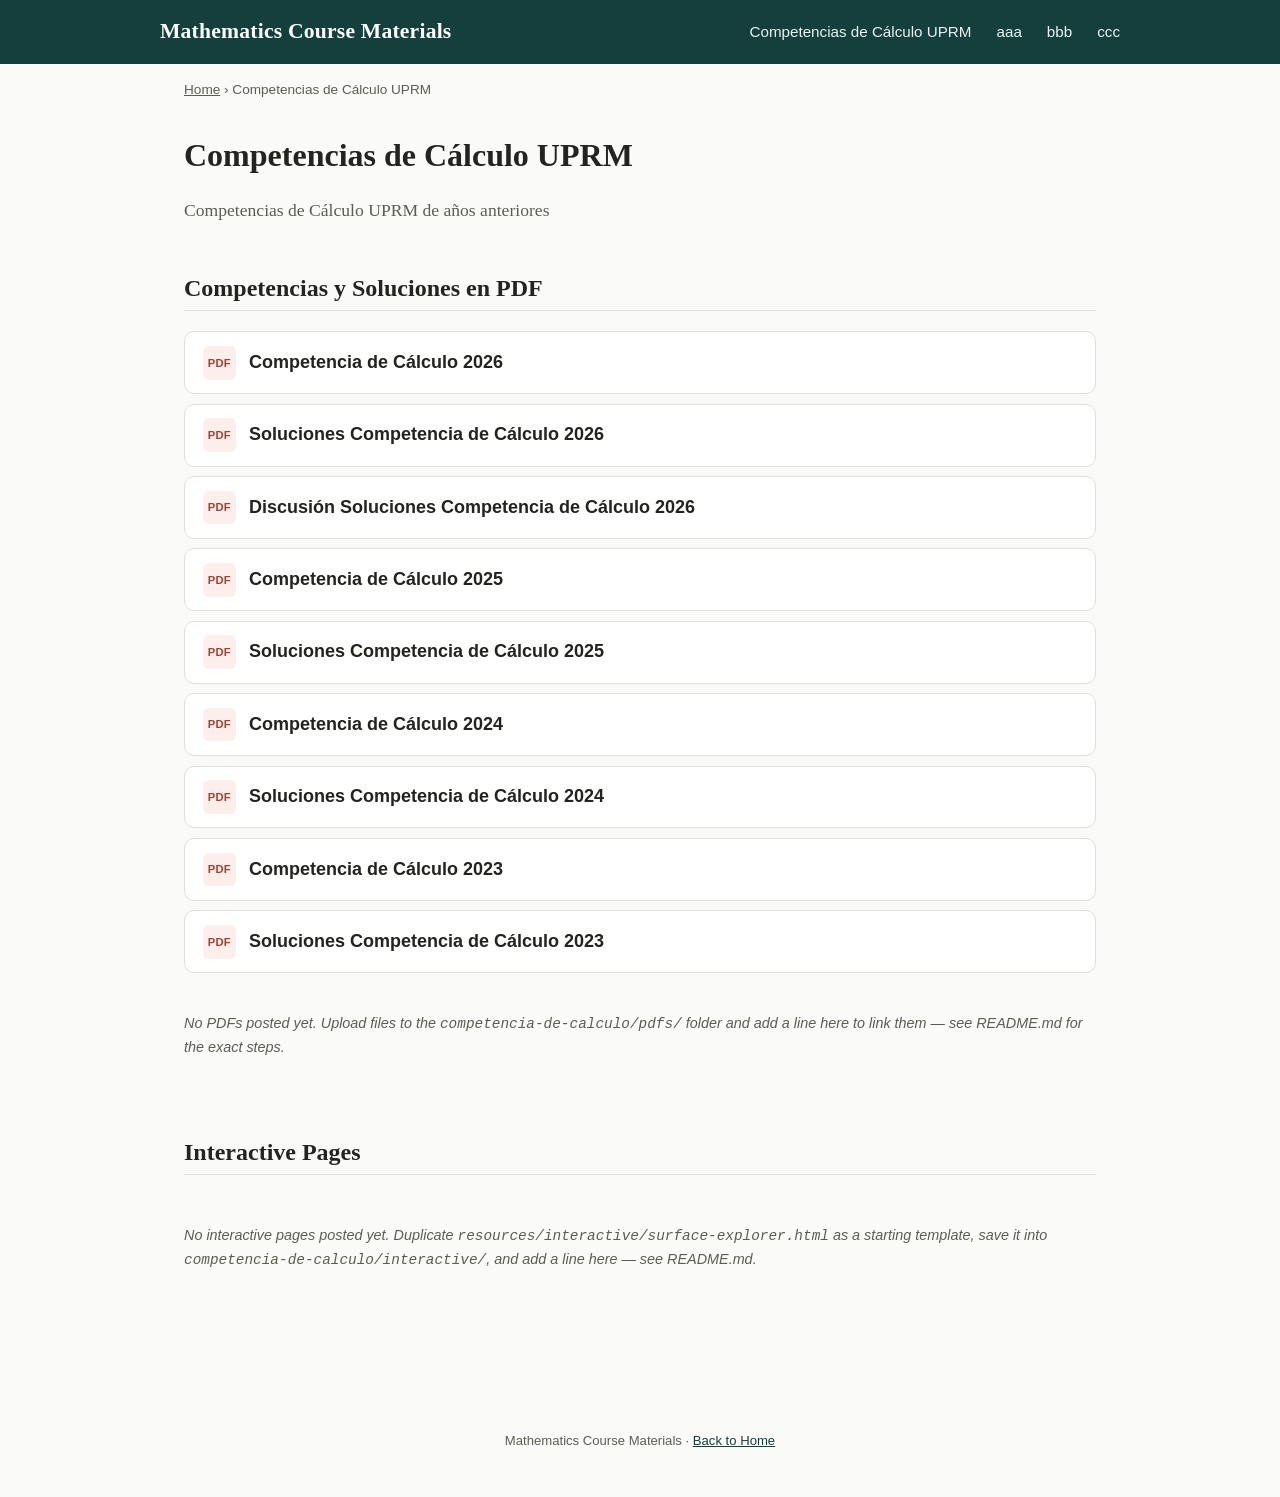
==== commit 196cf48e: "Update title and navigation links in index.html" ====
--- a/competencia-de-calculo/index.html
+++ b/competencia-de-calculo/index.html
@@ -3,7 +3,7 @@
 <head>
 <meta charset="UTF-8">
 <meta name="viewport" content="width=device-width, initial-scale=1.0">
-<title>Competencias de Cálculo UPRM &mdash; Mathematics Course Materials</title>
+<title>Competencias de Cálculo UPRM &mdash; Recursos para Matemáticas</title>
 <link rel="stylesheet" href="../assets/css/style.css">
 </head>
 <body>
@@ -13,14 +13,14 @@
     <a class="site-title" href="../index.html">Mathematics Course Materials</a>
     <nav>
       <a href="../competencia-de-calculo/index.html">Competencias de Cálculo UPRM</a>
-      <a href="../linear-algebra/index.html">Linear Algebra</a>
-      <a href="../statistics/index.html">Statistics</a>
-      <a href="../resources/index.html">Resources</a>
+      <a href="../linear-algebra/index.html">aaa</a>
+      <a href="../statistics/index.html">bbb</a>
+      <a href="../resources/index.html">ccc</a>
     </nav>
   </div>
 </header>
 
-<div class="breadcrumb"><a href="../index.html">Home</a> &rsaquo; Competencia de C&aacute;lculo</div>
+<div class="breadcrumb"><a href="../index.html">Home</a> &rsaquo; Competencias de Cálculo UPRM</div>
 
 <main>
   <h1>Competencias de Cálculo UPRM</h1>
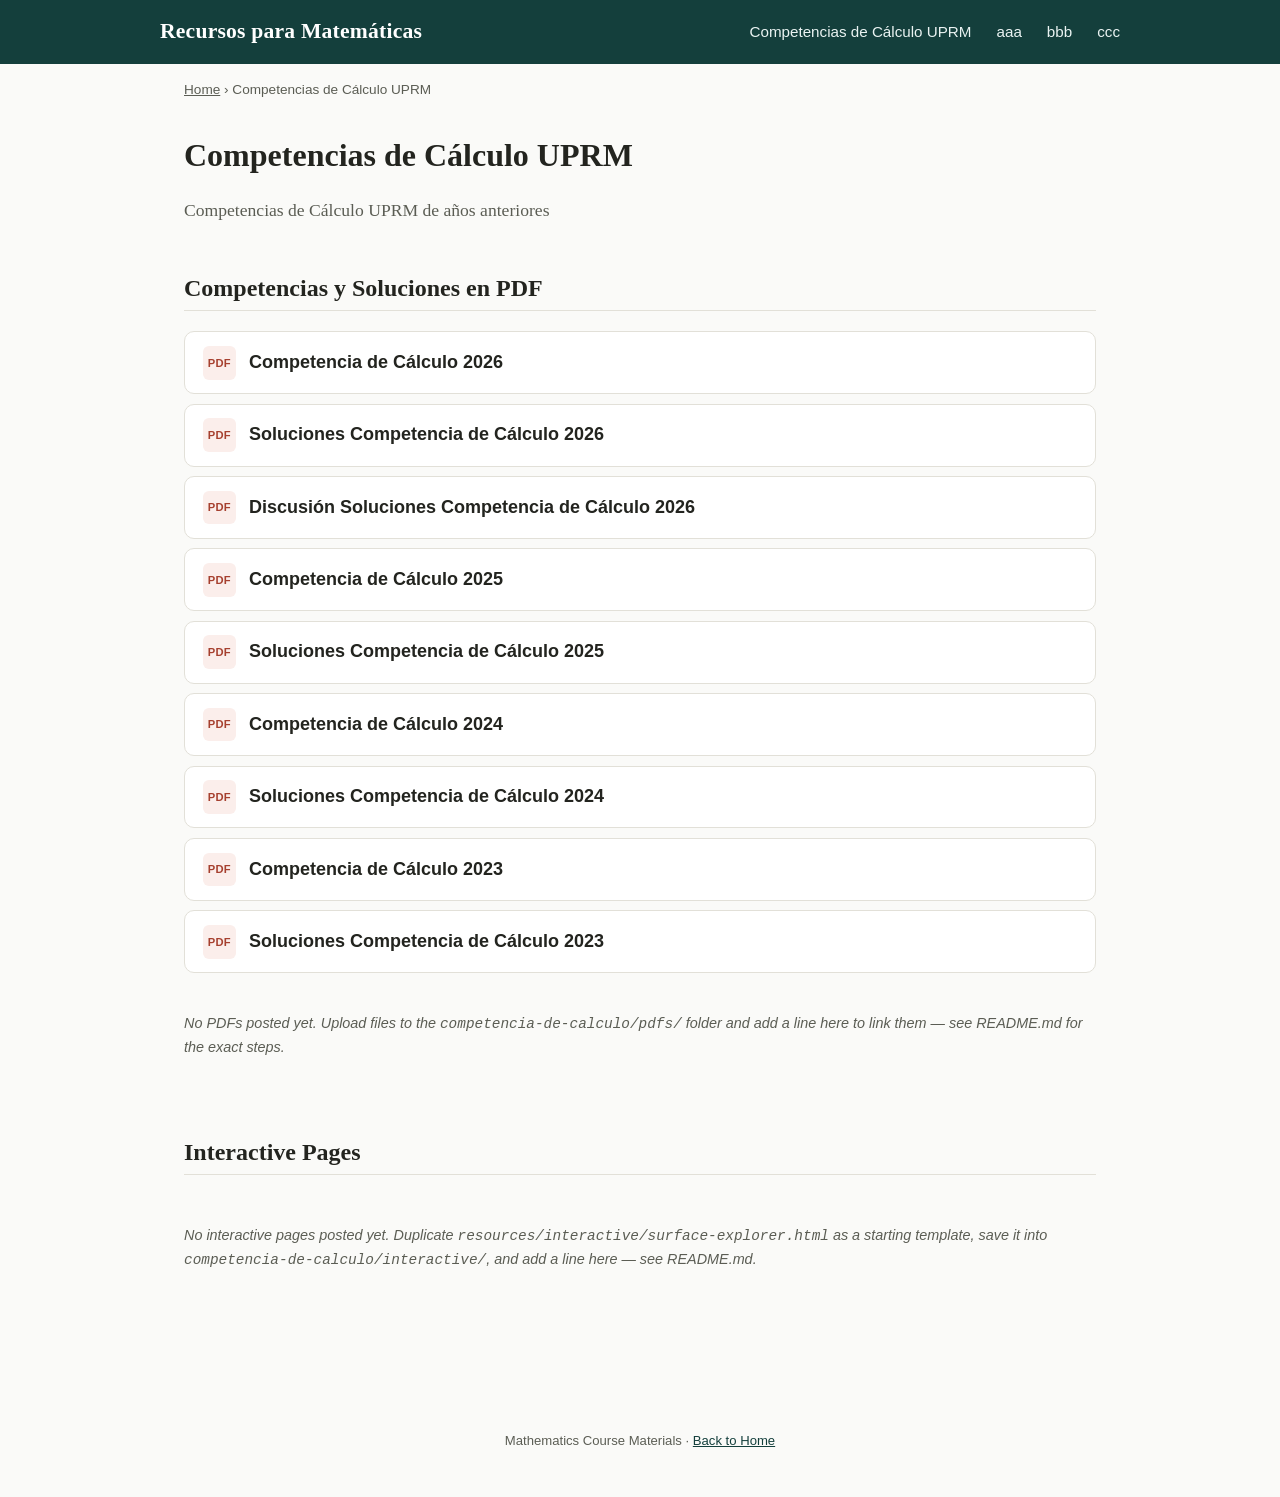
==== commit 0d24dccf: "Update site title to 'Recursos para Matemáticas'" ====
--- a/competencia-de-calculo/index.html
+++ b/competencia-de-calculo/index.html
@@ -10,7 +10,7 @@
 
 <header class="site-header">
   <div class="header-inner">
-    <a class="site-title" href="../index.html">Mathematics Course Materials</a>
+    <a class="site-title" href="../index.html">Recursos para Matemáticas</a>
     <nav>
       <a href="../competencia-de-calculo/index.html">Competencias de Cálculo UPRM</a>
       <a href="../linear-algebra/index.html">aaa</a>
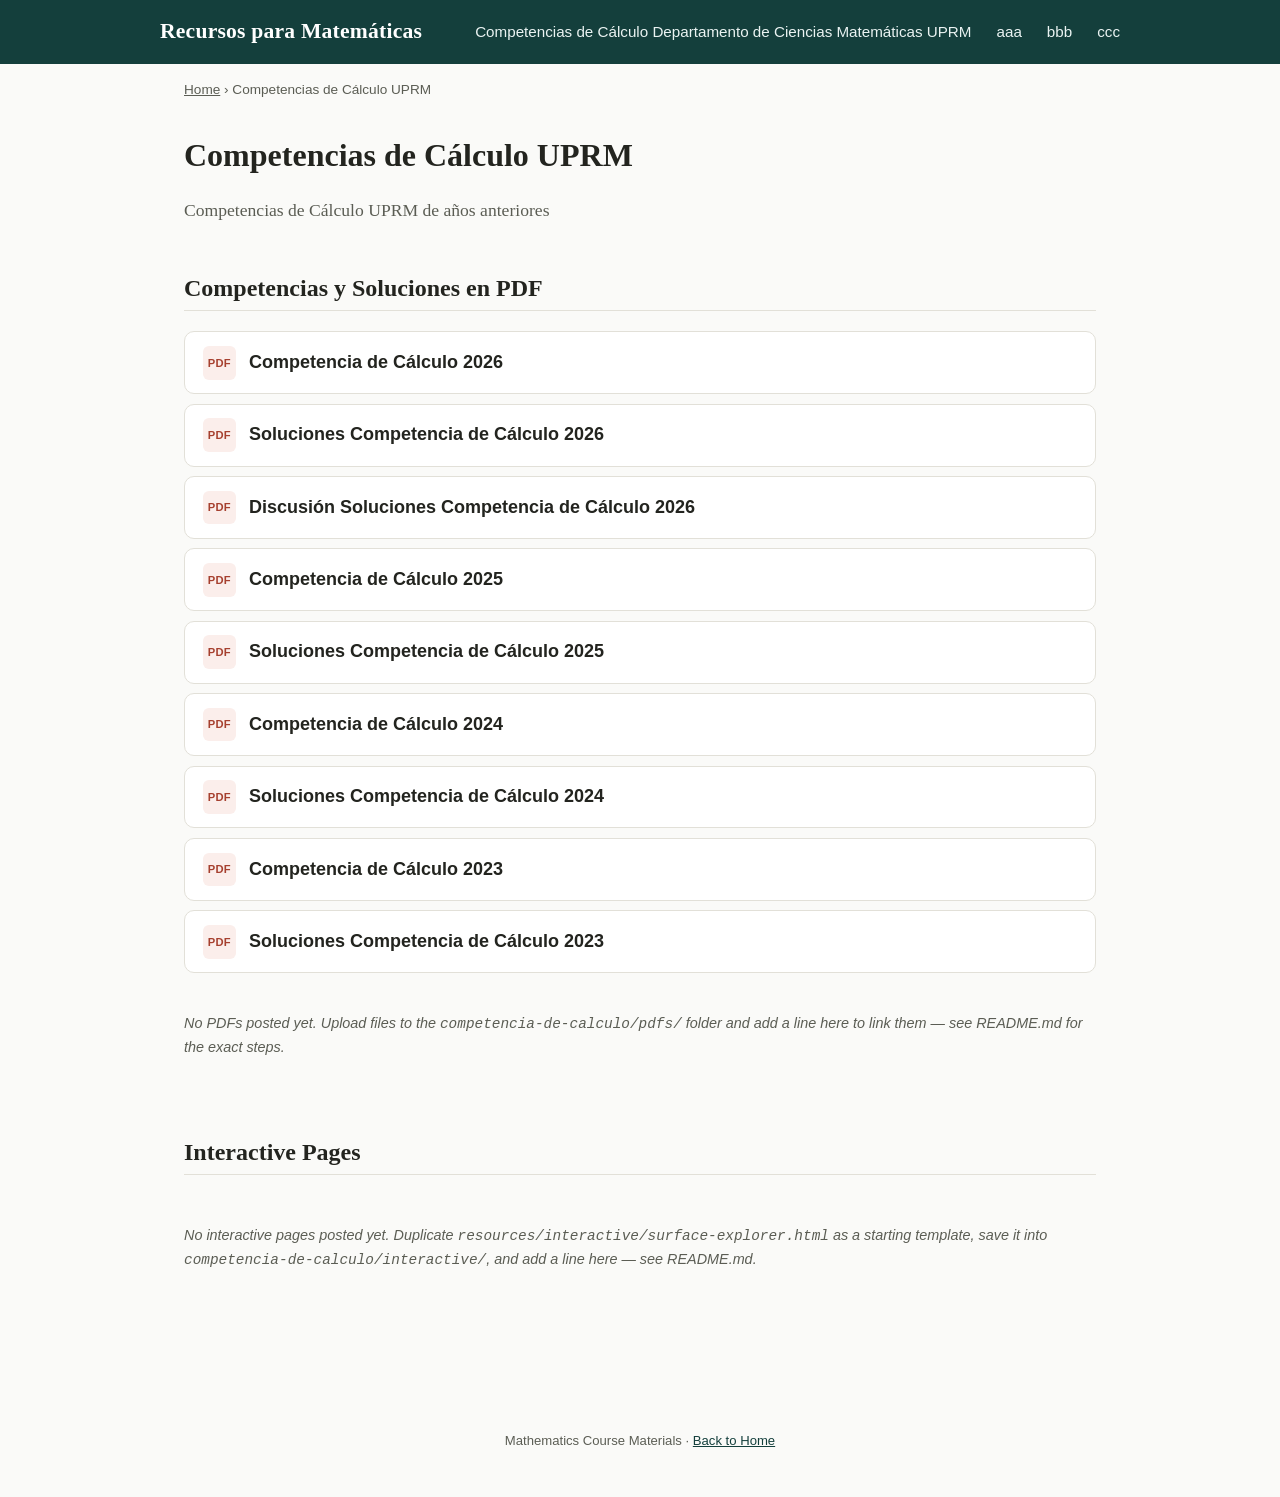
==== commit ce537b64: "Update navigation link text for calculus section" ====
--- a/competencia-de-calculo/index.html
+++ b/competencia-de-calculo/index.html
@@ -12,7 +12,7 @@
   <div class="header-inner">
     <a class="site-title" href="../index.html">Recursos para Matemáticas</a>
     <nav>
-      <a href="../competencia-de-calculo/index.html">Competencias de Cálculo UPRM</a>
+      <a href="../competencia-de-calculo/index.html">Competencias de Cálculo Departamento de Ciencias Matemáticas UPRM</a>
       <a href="../linear-algebra/index.html">aaa</a>
       <a href="../statistics/index.html">bbb</a>
       <a href="../resources/index.html">ccc</a>
